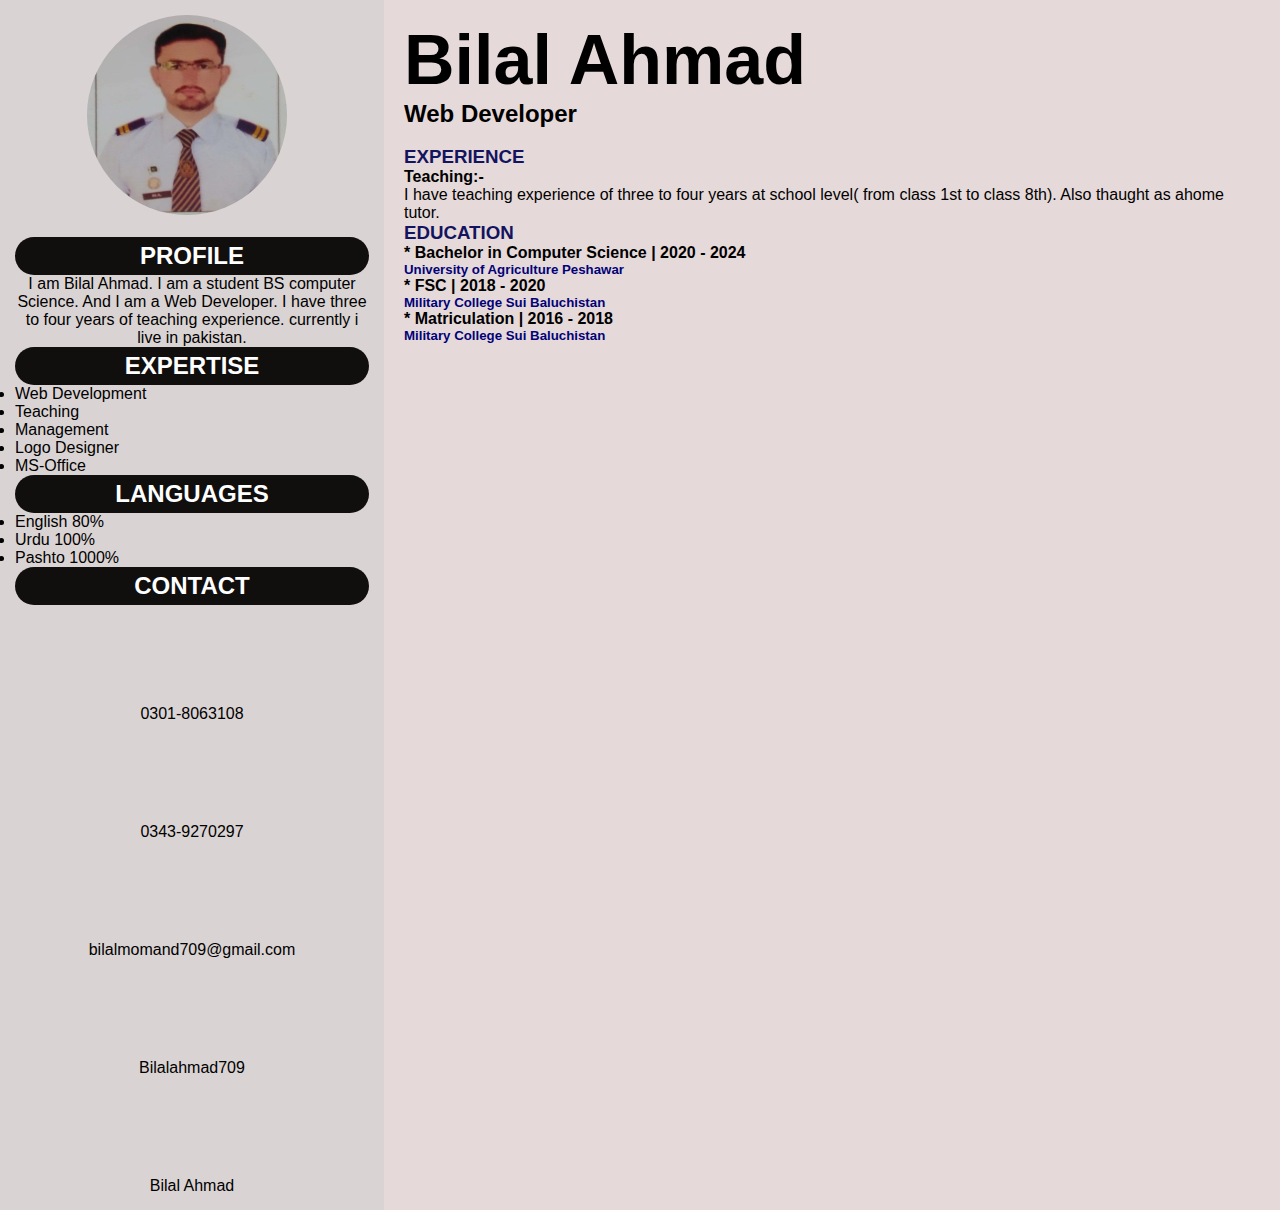
==== level1Task1/portfolio/index.html @ f00f24e0 "rarrange the folders" ====
<!DOCTYPE html>
<html lang="en">
<head>
    <meta charset="UTF-8">
    <meta http-equiv="X-UA-Compatible" content="IE=edge">
    <meta name="viewport" content="width=device-width, initial-scale=1.0">
    <title>CODSOFT_Portfolio</title>
    <link rel="stylesheet" href="bootstrap.css">
    <link rel="stylesheet" href="style.css">
</head>
<body>
    <div class="main">
    <div class="header_section">
        <div> 
            <img src="assets/cv_photo.jpeg" alt="">
        </div>
 <br>
        <div>
            <h2> PROFILE</h2>
            <p> I am Bilal Ahmad. I am a student BS computer Science. And I am a Web Developer. I have three to four years of 
                teaching experience. currently i live in pakistan.</p>
        </div>   

        <div>
            <h2> EXPERTISE</h2>
           <ul class="expertise">
            <li> Web Development</li>
            <li>Teaching </li>
            <li> Management</li>
            <li>Logo Designer </li>
            <li> MS-Office </li>
           </ul>
        </div>  

        <div>
            <h2> LANGUAGES</h2>
           <ul class="expertise">
            <li>English 80%</li>
            <li>Urdu  100% </li>
            <li> Pashto 1000%</li>
           
           </ul>
        </div> 
        
        <div>
            <h2> CONTACT</h2>
            <div class="contact">
           <img src="assets/portfolio/phone.png" alt="" class="icon"> <p>0301-8063108</p>
        </div>  

        <div class="contact">
            <img src="assets/portfolio/wattsapp.jpg" alt="" class="icon"> <p> 0343-9270297</p>
         </div>  

         <div class="contact">
            <img src="assets/portfolio/email.png" alt="" class="icon"> <p>bilalmomand709@gmail.com</p>
         </div>  

         <div class="contact">
            <img src="assets/portfolio/github.png" alt="" class="icon"> <p>Bilalahmad709</p>
         </div>  

         <div class="contact">
            <img src="assets/portfolio/linkdin.png" alt="" class="icon"> <p>Bilal Ahmad</p>
         </div>  
       
    </div>
    </div>

    <div class="main_section">
   <h1>Bilal Ahmad</h1>
   <h2>Web Developer</h2><br>
   <h3>EXPERIENCE</h3>
   <h4>Teaching:-</h4>
   <p> I have teaching experience of three to four years at school level( from class 1st to class 8th).
    Also thaught as ahome tutor.
   </p>

   
   <h3> EDUCATION</h3>
   <h4> * Bachelor in Computer Science | 2020 - 2024</h4>
   <h5>University of Agriculture Peshawar</h5>

   <h4> * FSC | 2018 - 2020</h4>
   <h5>Military College Sui Baluchistan</h5>

   <h4> * Matriculation | 2016 - 2018</h4>
   <h5>Military College Sui Baluchistan</h5>

    </div>

</div>

    
</body>
</html>
---- level1Task1/portfolio/style.css ----
*{
    margin: 0px;
    padding: 0px;
    box-sizing: border-box;
    font-family: 'poppins',sans-serif;
    color: black;
}
body{
    background-color: #fff;
}
.main{
    display: flex;
}
.header_section{
    padding: 15px;
    width: 30vw;
    background-color: rgb(218, 211, 211);
    text-align: center;
    align-items: center;
    justify-content: center;
    
}
.header_section img{
    align-items: center;
    min-width: 100px;
    min-height: 100px;
    height: 200px;
    width: 200px;
    border-radius: 50%;
    margin-right: 10px;
}
.header_section h2{

    color: #fff;
    background-color: rgb(17, 14, 14);
    padding: 5px 5px;
    border-radius: 20px;
}
.header_section .expertise{
    text-align: start;
}
.header_section .contact{
    align-items: flex-start;
    display: block;
}
.header_section .contact .icon{
    height: 5px;
    width: 5px;
}
.main_section{
    width: 70vw;
    background-color:rgb(230, 217, 217);
    padding: 20px;
}
.main_section h1{
   
    font-weight: bolder;
    font-size: 70px;
}
.main_section h3{
    color: rgb(19, 19, 95);
    font-weight: bolder;
   
}
.main_section h5{
    color: rgb(2, 2, 119);
}
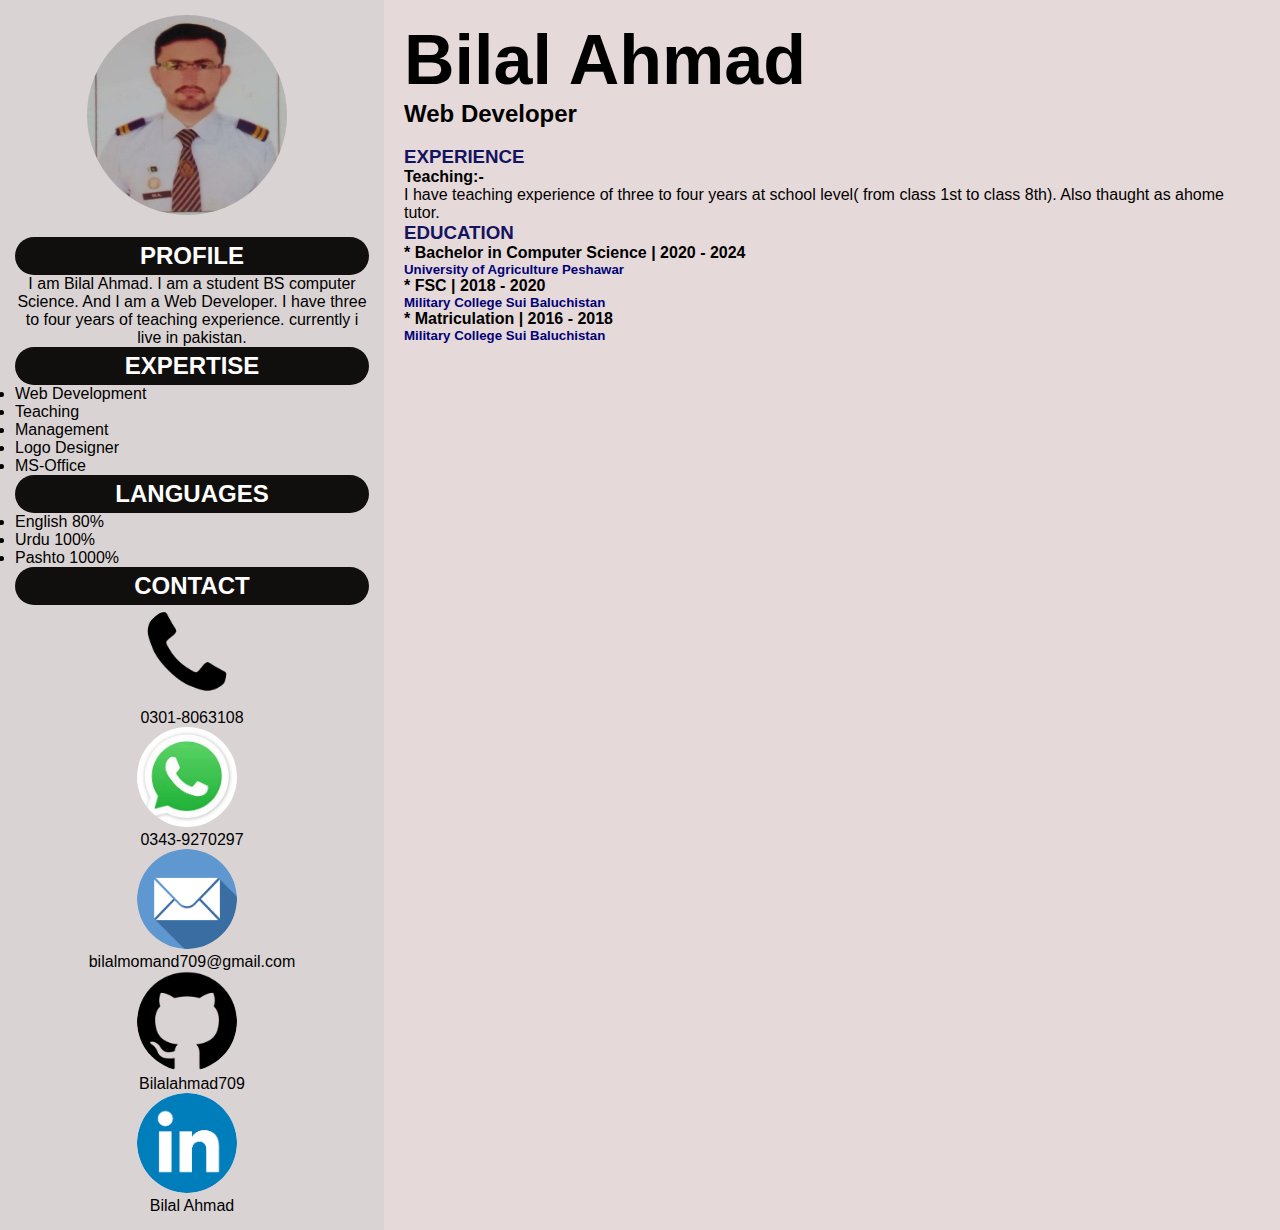
==== commit 5c88856e: "apply css on different tags" ====
--- a/level1Task1/portfolio/index.html
+++ b/level1Task1/portfolio/index.html
@@ -45,23 +45,23 @@
         <div>
             <h2> CONTACT</h2>
             <div class="contact">
-           <img src="assets/portfolio/phone.png" alt="" class="icon"> <p>0301-8063108</p>
+           <img src="assets/phone.png" alt="" class="icon"> <p>0301-8063108</p>
         </div>  
 
         <div class="contact">
-            <img src="assets/portfolio/wattsapp.jpg" alt="" class="icon"> <p> 0343-9270297</p>
+            <img src="assets/wattsapp.jpg" alt="" class="icon"> <p> 0343-9270297</p>
          </div>  
 
          <div class="contact">
-            <img src="assets/portfolio/email.png" alt="" class="icon"> <p>bilalmomand709@gmail.com</p>
+            <img src="assets/email.png" alt="" class="icon"> <p>bilalmomand709@gmail.com</p>
          </div>  
 
          <div class="contact">
-            <img src="assets/portfolio/github.png" alt="" class="icon"> <p>Bilalahmad709</p>
+            <img src="assets/github.png" alt="" class="icon"> <p>Bilalahmad709</p>
          </div>  
 
          <div class="contact">
-            <img src="assets/portfolio/linkdin.png" alt="" class="icon"> <p>Bilal Ahmad</p>
+            <img src="assets/linkdin.png" alt="" class="icon"> <p>Bilal Ahmad</p>
          </div>  
        
     </div>
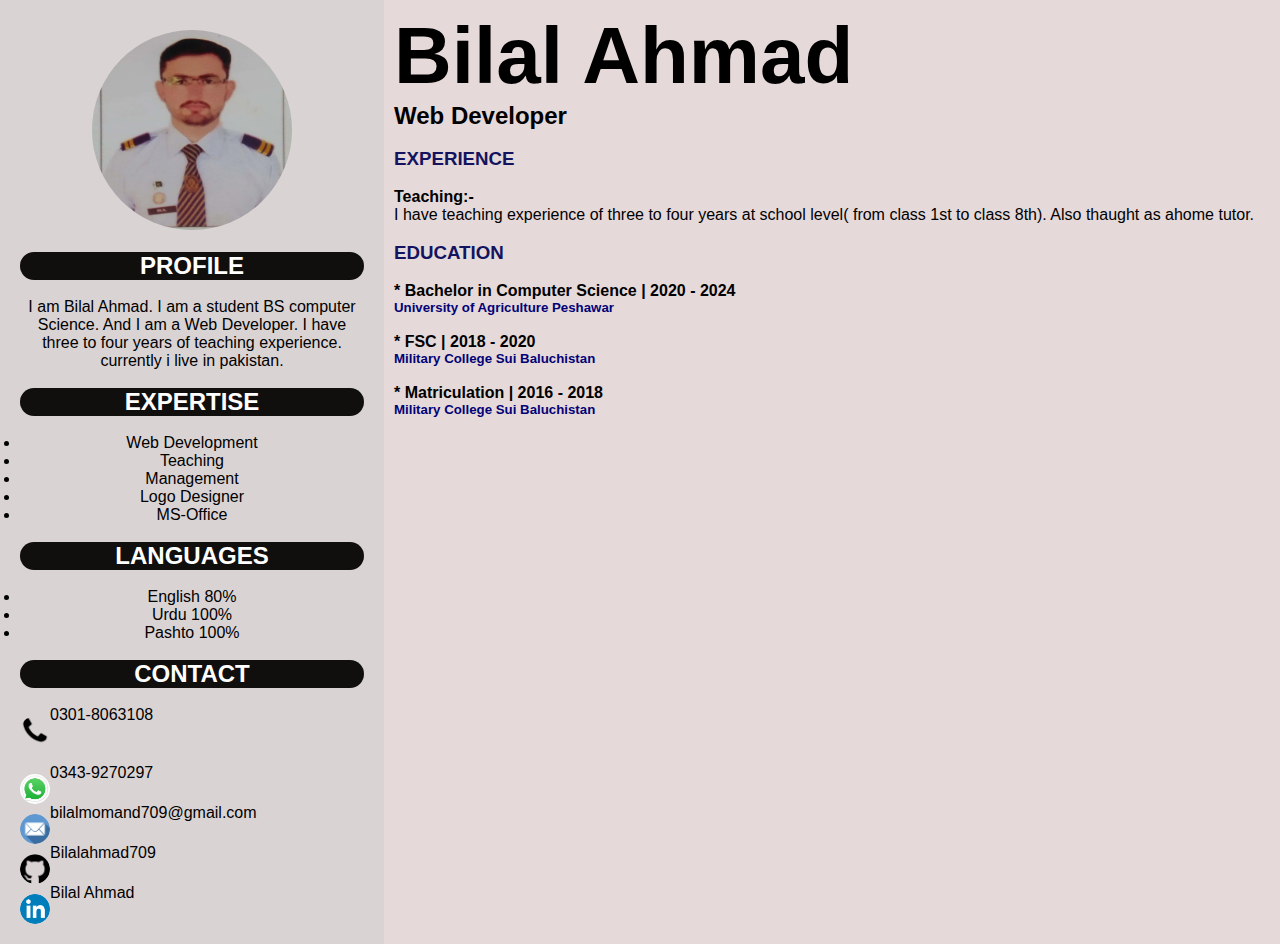
==== commit 8e5f6960: "add media querries" ====
--- a/level1Task1/portfolio/index.html
+++ b/level1Task1/portfolio/index.html
@@ -12,17 +12,18 @@
     <div class="main">
     <div class="header_section">
         <div> 
-            <img src="assets/cv_photo.jpeg" alt="">
+            <img src="assets/cv_photo.jpeg" alt="" class="profile_picture">
         </div>
- <br>
+  <br>
         <div>
-            <h2> PROFILE</h2>
+            <h2> PROFILE</h2>  <br>
             <p> I am Bilal Ahmad. I am a student BS computer Science. And I am a Web Developer. I have three to four years of 
                 teaching experience. currently i live in pakistan.</p>
         </div>   
+        <br>
 
         <div>
-            <h2> EXPERTISE</h2>
+            <h2> EXPERTISE</h2>  <br>
            <ul class="expertise">
             <li> Web Development</li>
             <li>Teaching </li>
@@ -31,22 +32,25 @@
             <li> MS-Office </li>
            </ul>
         </div>  
+        <br>
 
         <div>
-            <h2> LANGUAGES</h2>
+            <h2> LANGUAGES</h2>  <br>
            <ul class="expertise">
             <li>English 80%</li>
             <li>Urdu  100% </li>
-            <li> Pashto 1000%</li>
+            <li> Pashto 100%</li>
            
            </ul>
         </div> 
+        <br>
         
-        <div>
-            <h2> CONTACT</h2>
+        <h2> CONTACT</h2>  <br>
+
+        <div class="about_contact">
             <div class="contact">
            <img src="assets/phone.png" alt="" class="icon"> <p>0301-8063108</p>
-        </div>  
+        </div>   <br>
 
         <div class="contact">
             <img src="assets/wattsapp.jpg" alt="" class="icon"> <p> 0343-9270297</p>
@@ -70,22 +74,22 @@
     <div class="main_section">
    <h1>Bilal Ahmad</h1>
    <h2>Web Developer</h2><br>
-   <h3>EXPERIENCE</h3>
+   <h3>EXPERIENCE</h3>  <br>
    <h4>Teaching:-</h4>
    <p> I have teaching experience of three to four years at school level( from class 1st to class 8th).
     Also thaught as ahome tutor.
    </p>
 
-   
-   <h3> EDUCATION</h3>
+   <br>
+   <h3> EDUCATION</h3>  <br>
    <h4> * Bachelor in Computer Science | 2020 - 2024</h4>
-   <h5>University of Agriculture Peshawar</h5>
+   <h5>University of Agriculture Peshawar</h5>  <br>
 
    <h4> * FSC | 2018 - 2020</h4>
-   <h5>Military College Sui Baluchistan</h5>
+   <h5>Military College Sui Baluchistan</h5> <br>
 
    <h4> * Matriculation | 2016 - 2018</h4>
-   <h5>Military College Sui Baluchistan</h5>
+   <h5>Military College Sui Baluchistan</h5> <br>
 
     </div>
 
--- a/level1Task1/portfolio/style.css
+++ b/level1Task1/portfolio/style.css
@@ -6,56 +6,65 @@
     color: black;
 }
 body{
-    background-color: #fff;
+    margin: 0;
+    padding: 0;
+    display: flex;
+    justify-content: center;
+    align-items: center;
+    min-height: 100vh;
+    background-color: #f0f0f0;
 }
 .main{
     display: flex;
 }
 .header_section{
-    padding: 15px;
     width: 30vw;
     background-color: rgb(218, 211, 211);
     text-align: center;
     align-items: center;
     justify-content: center;
+    padding: 20px;
     
 }
-.header_section img{
-    align-items: center;
-    min-width: 100px;
-    min-height: 100px;
+.header_section div img{
+    margin-top: 10px;
+    /* align-items: center; */
+    min-width: 30px;
+    min-height: 30px;
+    width: 200px;
     height: 200px;
-    width: 200px;
     border-radius: 50%;
-    margin-right: 10px;
 }
 .header_section h2{
-
+    
     color: #fff;
     background-color: rgb(17, 14, 14);
-    padding: 5px 5px;
     border-radius: 20px;
 }
 .header_section .expertise{
-    text-align: start;
+    /* text-align: start; */
+}
+
+.about_contact{
+    float: left;
 }
 .header_section .contact{
-    align-items: flex-start;
-    display: block;
+    
+    display: flex;
 }
 .header_section .contact .icon{
     height: 5px;
     width: 5px;
 }
 .main_section{
+    padding: 10px;
     width: 70vw;
     background-color:rgb(230, 217, 217);
-    padding: 20px;
 }
 .main_section h1{
    
     font-weight: bolder;
-    font-size: 70px;
+    font-size: 80px;
 }
 .main_section h3{
     color: rgb(19, 19, 95);
@@ -65,3 +74,21 @@
 .main_section h5{
     color: rgb(2, 2, 119);
 }
+
+@media (max-width: 768px) {
+    .main {
+      flex-direction: column;
+    }
+
+    .header_section, .main_section {
+      flex: 100%;
+      border-radius: 10px;
+      margin: 10px 0;
+    }
+
+    .profile_picture {
+      width: 150px;
+      height: 150px;
+      margin-bottom: 10px;
+    }
+  }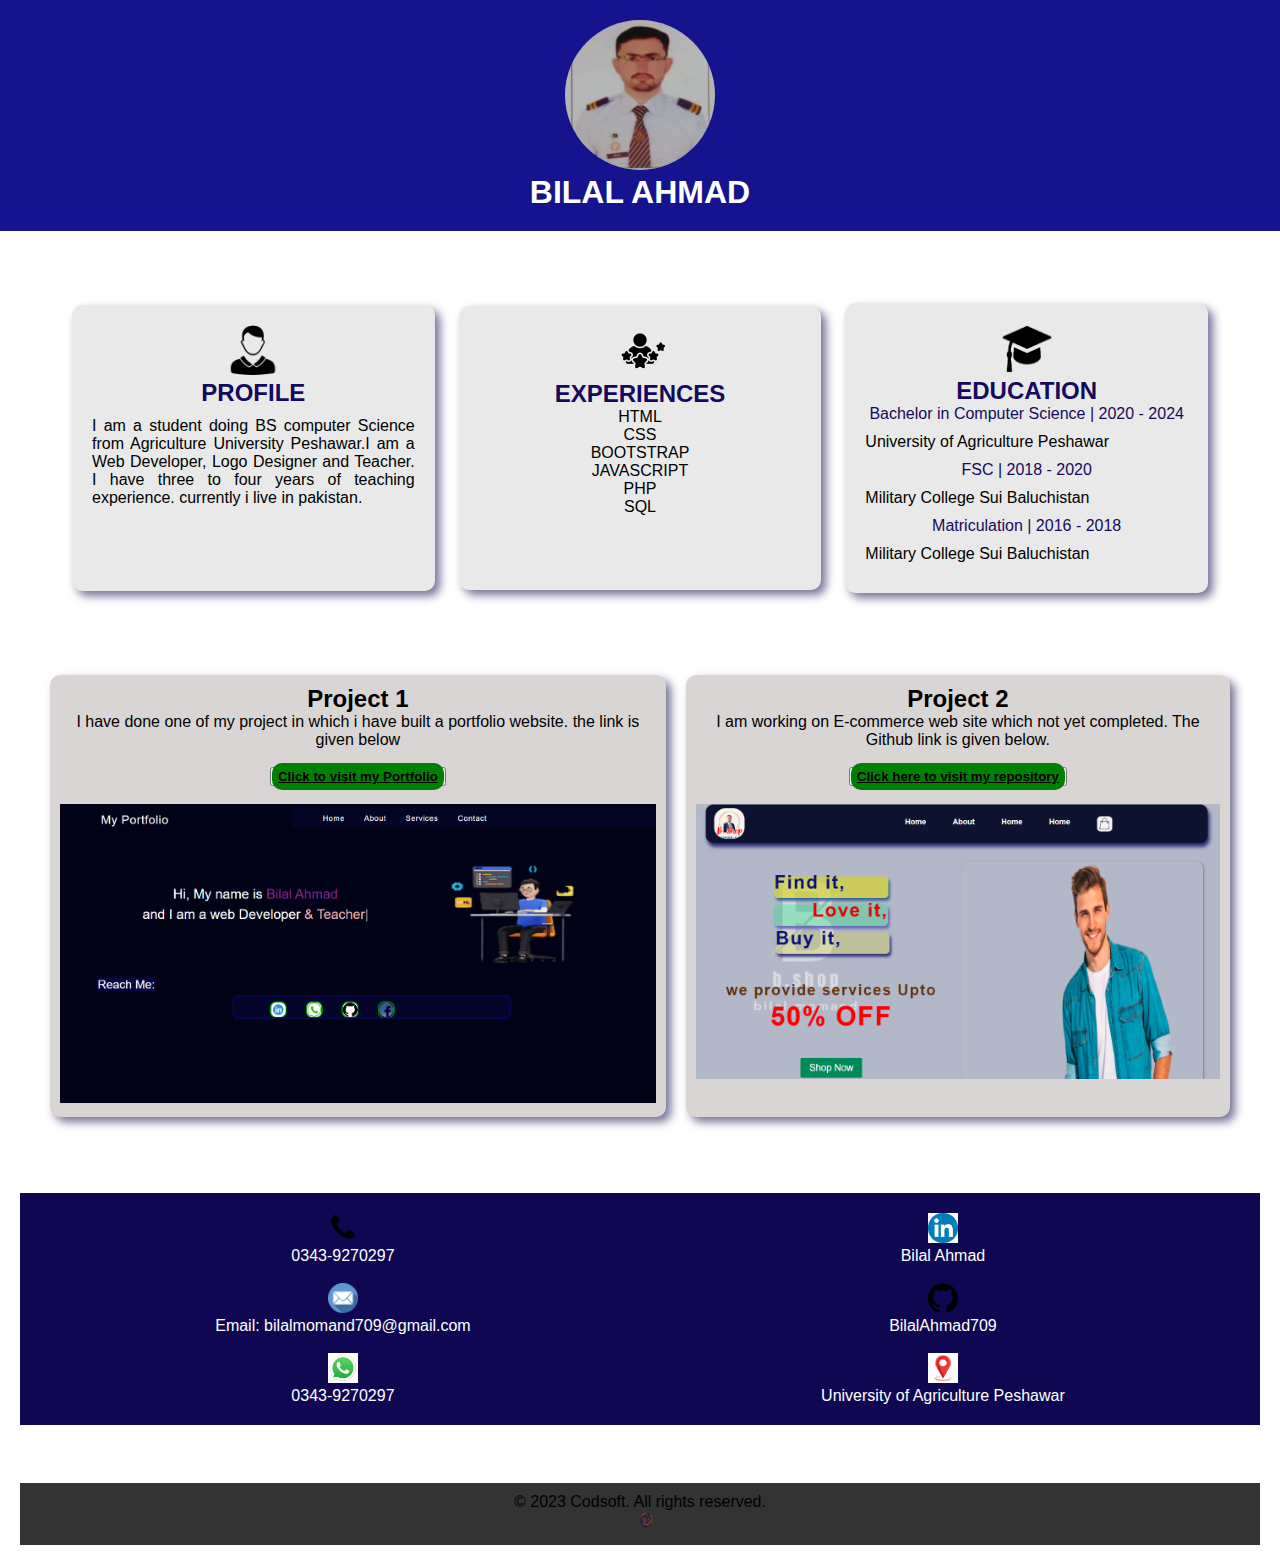
==== commit 8f007203: "re arrange every thing" ====
--- a/level1Task1/portfolio/index.html
+++ b/level1Task1/portfolio/index.html
@@ -2,100 +2,99 @@
 <html lang="en">
 <head>
     <meta charset="UTF-8">
-    <meta http-equiv="X-UA-Compatible" content="IE=edge">
     <meta name="viewport" content="width=device-width, initial-scale=1.0">
-    <title>CODSOFT_Portfolio</title>
-    <link rel="stylesheet" href="bootstrap.css">
     <link rel="stylesheet" href="style.css">
+    <title>My Portfolio</title>
 </head>
 <body>
-    <div class="main">
-    <div class="header_section">
-        <div> 
-            <img src="assets/cv_photo.jpeg" alt="" class="profile_picture">
+    <header>
+        <img src="assets/cv_photo.jpeg" alt="Profile Image">
+        <h1>BILAL AHMAD</h1>
+    </header>
+
+    <section id="about">
+        <div class="about-container">
+            <div class="card">
+                <img src="assets/profile.png" alt="">
+                <h2>PROFILE</h2>
+                <p>I am a student doing BS computer Science from Agriculture University Peshawar.I am a Web Developer, Logo Designer and Teacher. I have three to four years of 
+                    teaching experience. currently i live in pakistan.</p> <br><br><br>
+            </div>
+            <div class="card">
+                <img src="assets/experience.png" alt="">
+              <h2>EXPERIENCES</h2>
+             <ul>
+                <li>HTML</li>
+                <li>CSS</li>
+                <li>BOOTSTRAP</li>
+                <li>JAVASCRIPT</li>
+                <li>PHP</li>
+                <li>SQL</li>
+              </ul><br><br><br>
+            </div>
+
+            <div class="card">
+                <img src="assets/education.png" alt="">
+              <h2>EDUCATION</h2>
+             <span> Bachelor in Computer Science | 2020 - 2024</span>
+             <p>University of Agriculture Peshawar</p>
+
+             <span> FSC | 2018 - 2020</span>
+             <p>Military College Sui Baluchistan</p>
+
+             <span>Matriculation | 2016 - 2018</span>
+             <p>Military College Sui Baluchistan</p>
+            </div>
+          </div>
+       
+
+    <section id="projects">
+        <div class="project">
+            <h2>Project 1</h2>
+            <p>I have done one of my project in which i have built a portfolio website. the link is given below</p><br>
+           <button> <a href="https://bilalmomand709com.netlify.app/">Click to visit my Portfolio</a></button><br><br>
+
+            <img src="assets/portfolio.png" alt="Project 1">
         </div>
-  <br>
-        <div>
-            <h2> PROFILE</h2>  <br>
-            <p> I am Bilal Ahmad. I am a student BS computer Science. And I am a Web Developer. I have three to four years of 
-                teaching experience. currently i live in pakistan.</p>
-        </div>   
-        <br>
+        <div class="project">
+            <h2>Project 2</h2>
+            <p> I am working on E-commerce web site  which not yet completed. The Github link is given below.</p><br>
+            <button><a href="https://github.com/bilalahmad709/e_commerce_website">Click here to visit my repository</a></button><br><br>
 
-        <div>
-            <h2> EXPERTISE</h2>  <br>
-           <ul class="expertise">
-            <li> Web Development</li>
-            <li>Teaching </li>
-            <li> Management</li>
-            <li>Logo Designer </li>
-            <li> MS-Office </li>
-           </ul>
-        </div>  
-        <br>
+            <img src="assets/ecommerce.png" alt="Project 2">
+        </div>
+    </section>
+    <h2><u>CONTACT</u></h2> <br>
+    <section id="contact">
+        <div class="contact-item">
+            <img src="assets/phone.png" alt="Email Icon">
+            <p>0343-9270297</p><br>
 
-        <div>
-            <h2> LANGUAGES</h2>  <br>
-           <ul class="expertise">
-            <li>English 80%</li>
-            <li>Urdu  100% </li>
-            <li> Pashto 100%</li>
-           
-           </ul>
-        </div> 
-        <br>
-        
-        <h2> CONTACT</h2>  <br>
+            <img src="assets/email.png" alt="Email Icon">
+            <p>Email: bilalmomand709@gmail.com</p><br>
 
-        <div class="about_contact">
-            <div class="contact">
-           <img src="assets/phone.png" alt="" class="icon"> <p>0301-8063108</p>
-        </div>   <br>
+            <img src="assets/wattsapp.jpg" alt="Email Icon">
+            <p>0343-9270297</p>
+        </div>
+        <div class="contact-item">
+            <img src="assets/linkdin.png" alt="Phone Icon">
+            <p>Bilal Ahmad</p><br>
 
-        <div class="contact">
-            <img src="assets/wattsapp.jpg" alt="" class="icon"> <p> 0343-9270297</p>
-         </div>  
+            <img src="assets/github.png" alt="Phone Icon">
+            <p>BilalAhmad709</p><br>
 
-         <div class="contact">
-            <img src="assets/email.png" alt="" class="icon"> <p>bilalmomand709@gmail.com</p>
-         </div>  
+            <img src="assets/location.jpg" alt="Phone Icon">
+            <p>University of Agriculture Peshawar</p>
+        </div>
+    </section>
 
-         <div class="contact">
-            <img src="assets/github.png" alt="" class="icon"> <p>Bilalahmad709</p>
-         </div>  
+    <section id="download">
+        <a href="portfolio.pdf" download>Download Portfolio (PDF)</a>
+    </section>
 
-         <div class="contact">
-            <img src="assets/linkdin.png" alt="" class="icon"> <p>Bilal Ahmad</p>
-         </div>  
-       
-    </div>
-    </div>
-
-    <div class="main_section">
-   <h1>Bilal Ahmad</h1>
-   <h2>Web Developer</h2><br>
-   <h3>EXPERIENCE</h3>  <br>
-   <h4>Teaching:-</h4>
-   <p> I have teaching experience of three to four years at school level( from class 1st to class 8th).
-    Also thaught as ahome tutor.
-   </p>
-
-   <br>
-   <h3> EDUCATION</h3>  <br>
-   <h4> * Bachelor in Computer Science | 2020 - 2024</h4>
-   <h5>University of Agriculture Peshawar</h5>  <br>
-
-   <h4> * FSC | 2018 - 2020</h4>
-   <h5>Military College Sui Baluchistan</h5> <br>
-
-   <h4> * Matriculation | 2016 - 2018</h4>
-   <h5>Military College Sui Baluchistan</h5> <br>
-
-    </div>
-
-</div>
-
-    
+    <footer>
+        <p>&copy; 2023 Codsoft. All rights reserved.</p>
+        <img src="assets/codsoft.png" alt="Footer Logo">
+    </footer>
 </body>
 </html>
-
--- a/level1Task1/portfolio/style.css
+++ b/level1Task1/portfolio/style.css
@@ -1,94 +1,157 @@
-*{
-    margin: 0px;
-    padding: 0px;
-    box-sizing: border-box;
+/* Reset default margin and padding */
+* {
+    margin: 0;
+    padding: 0;
+    color: white;
     font-family: 'poppins',sans-serif;
-    color: black;
 }
 body{
-    margin: 0;
-    padding: 0;
+    background-color: white;
+}
+
+.about-container {
     display: flex;
-    justify-content: center;
+    justify-content: space-around;
     align-items: center;
-    min-height: 100vh;
-    background-color: #f0f0f0;
-}
-.main{
-    display: flex;
-}
-.header_section{
-    width: 30vw;
-    background-color: rgb(218, 211, 211);
-    text-align: center;
+    padding: 40px;
+    background-color:white;
+    
+  }
+
+  .card {
+   
+    background-color:rgb(233, 233, 233);
+    border-radius: 10px;
+    padding: 20px;
+    width: 30%;
+    color: black;
     align-items: center;
     justify-content: center;
+    text-align: center;
+    box-shadow: 5px 5px 10px rgb(115, 115, 151);
+    margin: 12px;
+    
+    
+   
+  }
+  .card img{
+    height: 50px;
+    width: 50px;
+  }
+
+  .card h2,span {
+    margin-top: 0;
+    color: rgb(21, 9, 94);
+  }
+
+  .card p {
+    margin: 10px 0;
+    color: black;
+    text-align: justify;
+  }
+  .card ul {
+    list-style-type: none;
+  }
+  .card ul li{
+    color: black;
+    
+  }
+/* Style the header */
+header {
+   
+    text-align: center;
+    padding: 20px;
+    background-color: #15138d;
+}
+
+header img {
+    width: 150px;
+    height: 150px;
+    border-radius: 50%;
+}
+
+/* Style the about section */
+#about {
+    padding: 20px;
+}
+#about h2  {
+    
+    text-align: center;
+   
+}
+
+/* Style the projects section */
+#projects {
+    display: flex;
+    justify-content: space-around;
     padding: 20px;
     
 }
-.header_section div img{
-    margin-top: 10px;
-    /* align-items: center; */
-    min-width: 30px;
-    min-height: 30px;
-    width: 200px;
-    height: 200px;
-    border-radius: 50%;
+
+.project {
+    color: black;
+    text-align: center;
+    padding: 10px;
+    border-radius: 10px;
+    background-color: rgb(218, 213, 213);
+    margin: 10px;
+    box-shadow: 5px 5px 10px rgb(115, 115, 151);
 }
-.header_section h2{
-    
-    color: #fff;
-    background-color: rgb(17, 14, 14);
-    border-radius: 20px;
+.project h2,p{
+    color: black;
 }
-.header_section .expertise{
-    /* text-align: start; */
+.project button a{
+    color: black;
+    background-color: green;
+    padding: 6px;
+    font-weight: bolder;
+    border-radius: 10px;
 }
 
-.about_contact{
-    float: left;
+.project img {
+    max-width: 100%;
+    height: auto;
 }
-.header_section .contact{
-    
-    display: flex;
-}
-.header_section .contact .icon{
-    height: 5px;
-    width: 5px;
-}
-.main_section{
-    padding: 10px;
-    width: 70vw;
-    background-color:rgb(230, 217, 217);
-}
-.main_section h1{
-   
-    font-weight: bolder;
-    font-size: 80px;
-}
-.main_section h3{
-    color: rgb(19, 19, 95);
-    font-weight: bolder;
-   
-}
-.main_section h5{
-    color: rgb(2, 2, 119);
+ h2{
+    text-align: center;
 }
 
-@media (max-width: 768px) {
-    .main {
-      flex-direction: column;
-    }
 
-    .header_section, .main_section {
-      flex: 100%;
-      border-radius: 10px;
-      margin: 10px 0;
-    }
+/* Style the contact section */
+#contact {
+    display: flex;
+    justify-content: space-around;
+    padding: 20px;
+    background-color: #0f0752;
+}
+#contact img{
+    height: 30px;
+    width: 30px;
+}
 
-    .profile_picture {
-      width: 150px;
-      height: 150px;
-      margin-bottom: 10px;
-    }
-  }+.contact-item {
+    text-align: center;
+}
+.contact-item p{
+    color: white;
+}
+
+/* Style the download section */
+#download {
+    text-align: center;
+    padding: 20px;
+}
+
+/* Style the footer */
+footer {
+    text-align: center;
+    padding: 10px;
+    background-color: #333;
+    color: white;
+}
+
+footer img {
+    width: 20px;
+    height: 20px;
+    margin-left: 10px;
+}
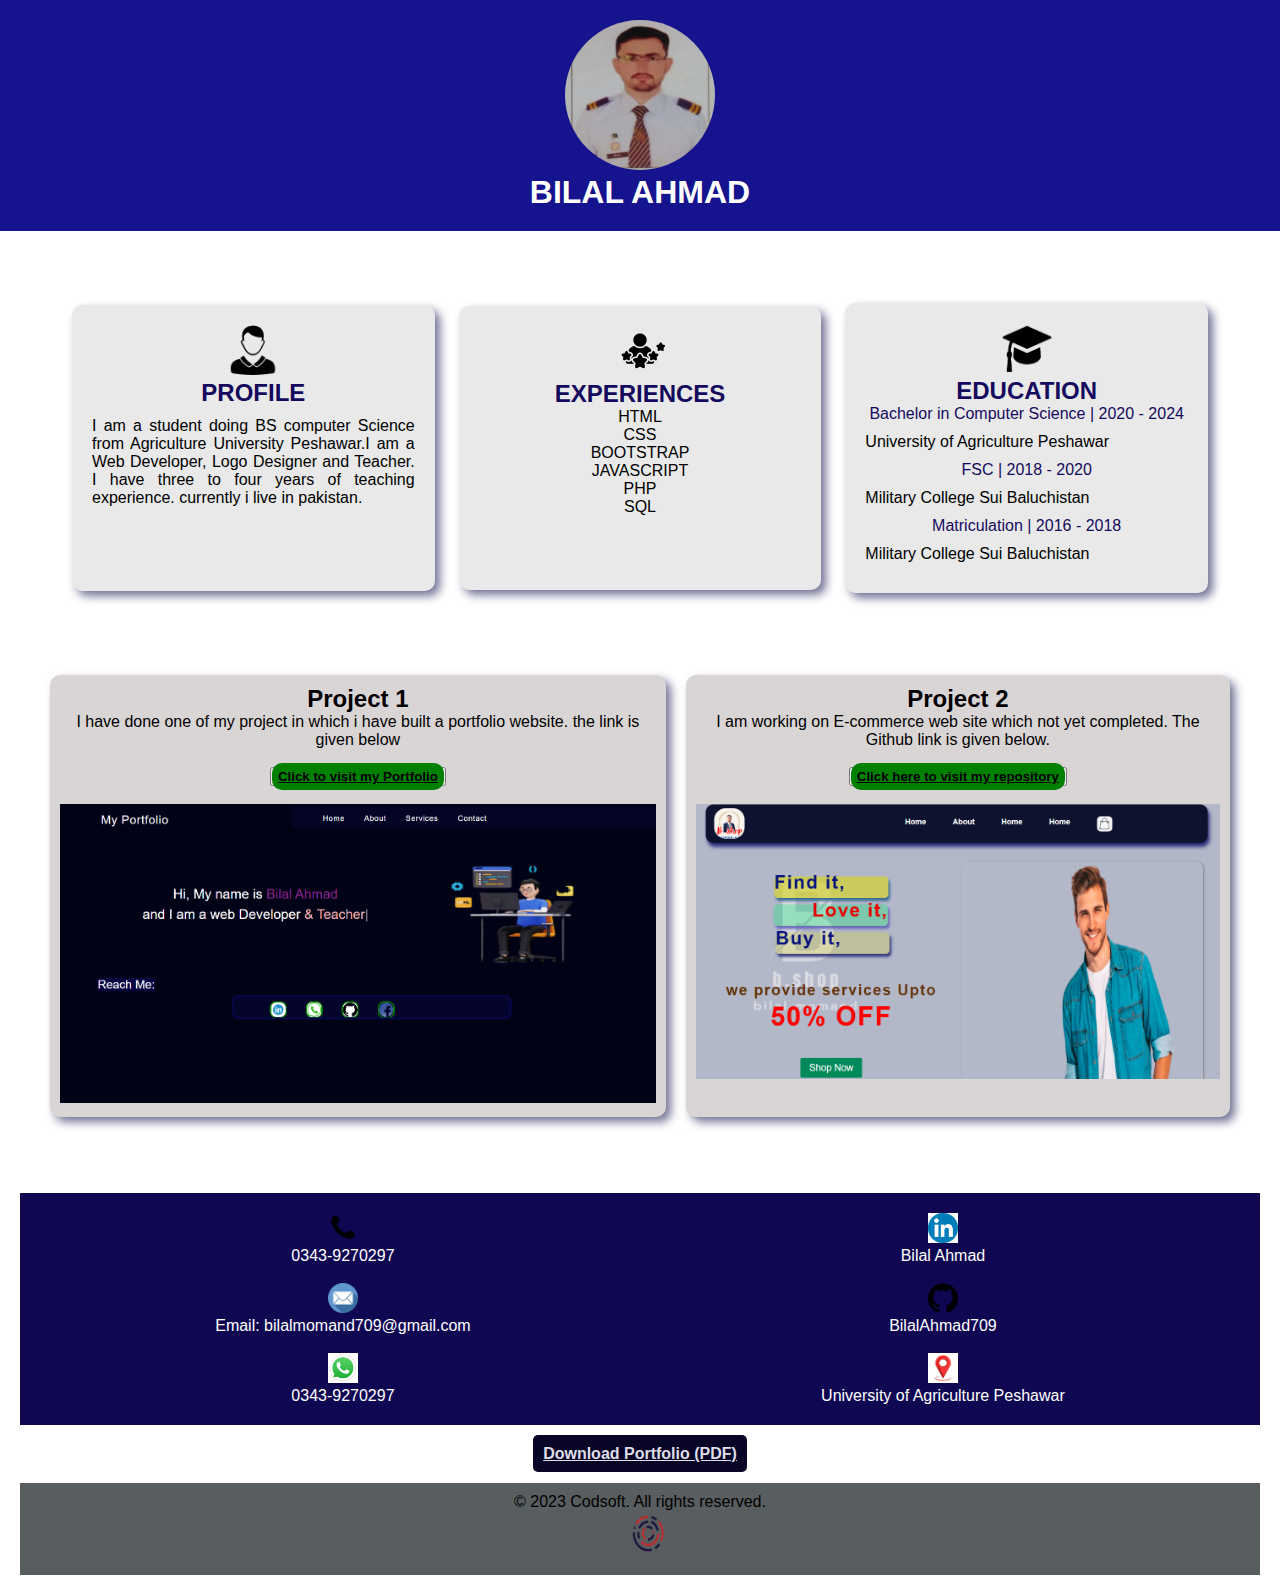
==== commit c3897148: "add download button" ====
--- a/level1Task1/portfolio/index.html
+++ b/level1Task1/portfolio/index.html
@@ -89,7 +89,7 @@
     </section>
 
     <section id="download">
-        <a href="portfolio.pdf" download>Download Portfolio (PDF)</a>
+        <a href="assets/portfolio.pdf" download>Download Portfolio (PDF)</a>
     </section>
 
     <footer>
--- a/level1Task1/portfolio/style.css
+++ b/level1Task1/portfolio/style.css
@@ -140,18 +140,26 @@
 #download {
     text-align: center;
     padding: 20px;
+    color: blue;
+}
+#download a{
+    color: #dfdee7;
+    font-weight: bolder;
+    background-color: rgb(9, 5, 39);
+    padding: 10px;
+    border-radius: 5px;
 }
 
 /* Style the footer */
 footer {
     text-align: center;
     padding: 10px;
-    background-color: #333;
+    background-color: rgb(88, 94, 95);
     color: white;
 }
 
 footer img {
-    width: 20px;
-    height: 20px;
+    width: 50px;
+    height: 50px;
     margin-left: 10px;
 }
